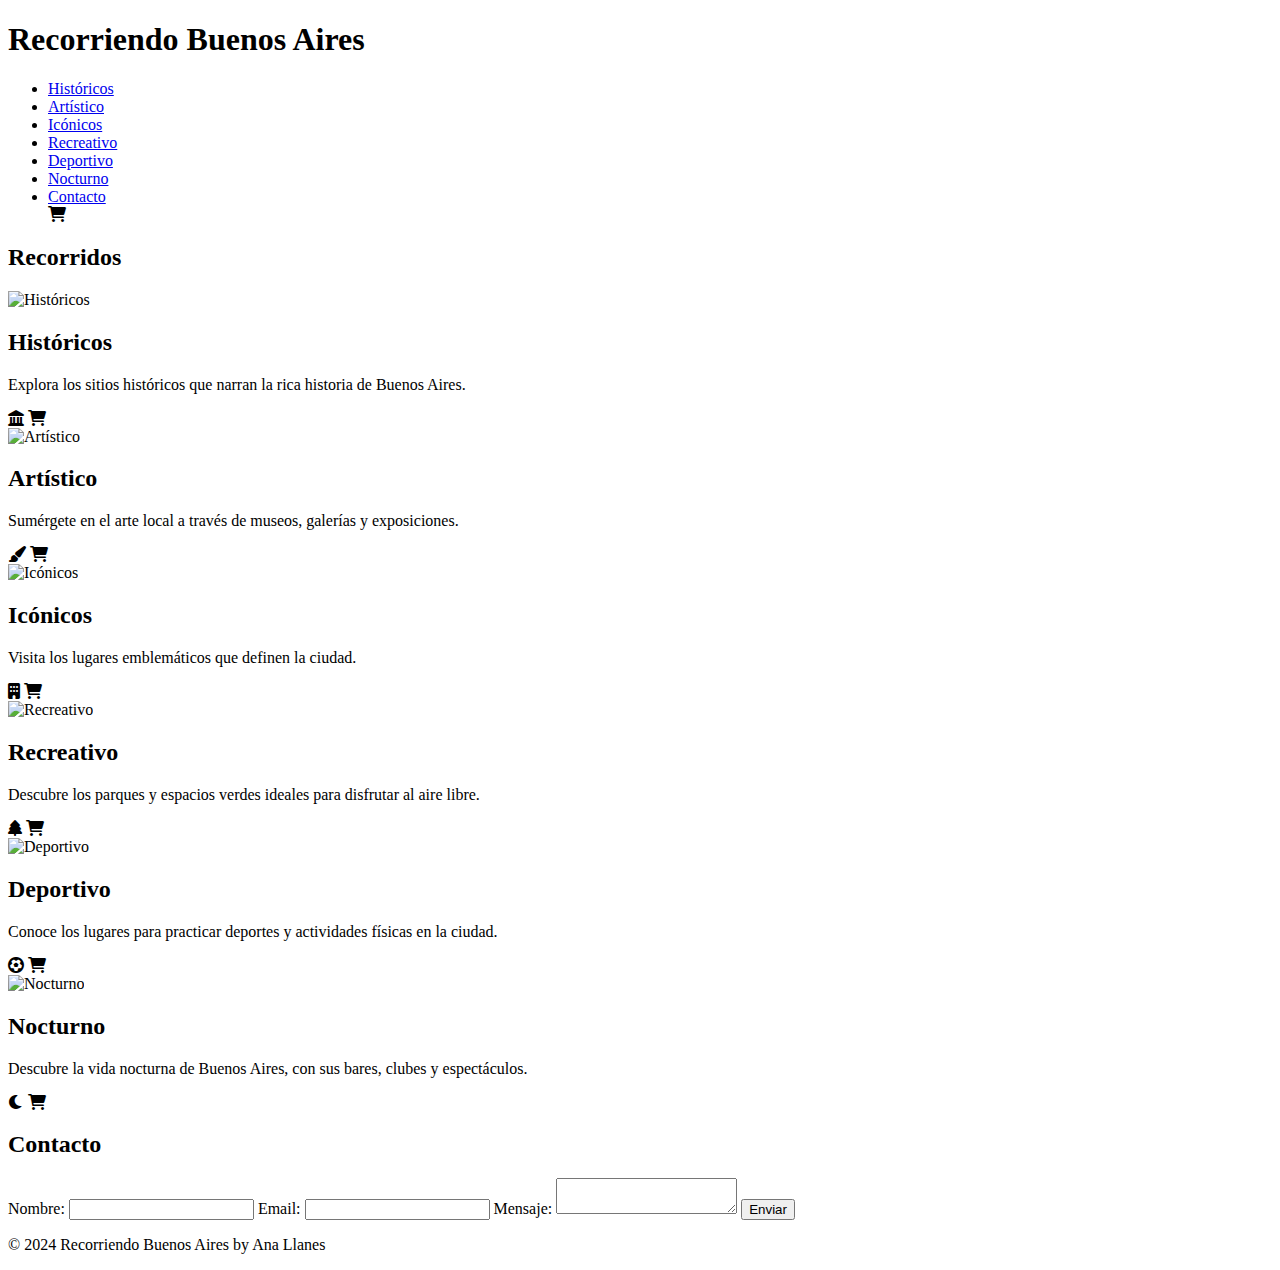
==== index.html @ 47867cd3 "Update index.html" ====
<!DOCTYPE html>
<html lang="es">
<head>
    <meta charset="UTF-8">
    <meta name="viewport" content="width=device-width, initial-scale=1.0">
    <title>Recorriendo Buenos Aires</title>
    <link rel="stylesheet" href="styles.css">
    <link rel="stylesheet" href="https://cdnjs.cloudflare.com/ajax/libs/font-awesome/6.0.0-beta3/css/all.min.css">
</head>
<body>
    <header>
        <h1>Recorriendo Buenos Aires</h1>
        <nav>
            <ul>
                <li><a href="#historicos">Históricos</a></li>
                <li><a href="#artistico">Artístico</a></li>
                <li><a href="#iconicos">Icónicos</a></li>
                <li><a href="#recreativo">Recreativo</a></li>
                <li><a href="#deportivo">Deportivo</a></li>
                <li><a href="#nocturno">Nocturno</a></li>
                <li><a href="#contacto">Contacto</a></li>
                <i class="fa-solid fa-cart-shopping"></i>
            </ul>
        </nav>
    </header>

    <main>
        <div class="card-container">
            <h2>Recorridos</h2>
            <section id="historicos" class="card">
                <img src="https://i.postimg.cc/MppL9zrT/cabildo.jpg" alt="Históricos">
                <h2>Históricos</h2>
                <p>Explora los sitios históricos que narran la rica historia de Buenos Aires.</p>
                <i class="fas fa-landmark"></i>
                <i class="fa-solid fa-cart-shopping"></i>
            </section>

            <section id="artistico" class="card">
                <img src="https://i.postimg.cc/vBDhnvXH/teatro-colon-fachada-noche-gente.jpg" alt="Artístico">
                <h2>Artístico</h2>
                <p>Sumérgete en el arte local a través de museos, galerías y exposiciones.</p>
                <i class="fas fa-paint-brush"></i>
                <i class="fa-solid fa-cart-shopping"></i>
            </section>

            <section id="iconicos" class="card">
                <img src="https://i.postimg.cc/KYdscBck/la-boca-esquina-fachada.jpg" alt="Icónicos">
                <h2>Icónicos</h2>
                <p>Visita los lugares emblemáticos que definen la ciudad.</p>
                <i class="fas fa-building"></i>
                <i class="fa-solid fa-cart-shopping"></i>
            </section>

            <section id="recreativo" class="card">
                <img src="https://i.postimg.cc/g0sR0PHC/reserva-ecologica.jpg" alt="Recreativo">
                <h2>Recreativo</h2>
                <p>Descubre los parques y espacios verdes ideales para disfrutar al aire libre.</p>
                <i class="fas fa-tree"></i>
                <i class="fa-solid fa-cart-shopping"></i>
            </section>

            <section id="deportivo" class="card">
                <img src="https://i.postimg.cc/2ScrjcBH/estadio.jpg" alt="Deportivo">
                <h2>Deportivo</h2>
                <p>Conoce los lugares para practicar deportes y actividades físicas en la ciudad.</p>
                <i class="fas fa-futbol"></i>
                <i class="fa-solid fa-cart-shopping"></i>
            </section>

            <section id="nocturno" class="card">
                <img src="https://i.postimg.cc/C5jypJjx/puente-de-la-mujer.jpg" alt="Nocturno">
                <h2>Nocturno</h2>
                <p>Descubre la vida nocturna de Buenos Aires, con sus bares, clubes y espectáculos.</p>
                <i class="fas fa-moon"></i>
                <i class="fa-solid fa-cart-shopping"></i>
            </section>
        </div>
        <section id="contacto" class="container_contact-area padded-form content-wrapper">
            <h2 class="titulo">Contacto</h2>
            <div class="container_contact-box">  
                <form action="https://formspree.io/f/xyzyjbak" method="POST">
                    <label for="name">Nombre:</label>
                    <input type="text" id="name" name="name" required>
                    
                    <label for="email">Email:</label>
                    <input type="email" id="email" name="email" required>
                    
                    <label for="message">Mensaje:</label>
                    <textarea id="message" name="message" rows="" required></textarea>
                    
                    <button type="submit" class="btn-full">Enviar</button>
                </form>
            </div>
        </section>
    </main>

    <footer>
        <p>&copy; 2024 Recorriendo Buenos Aires by Ana Llanes</p>
    </footer>
</body>
</html>
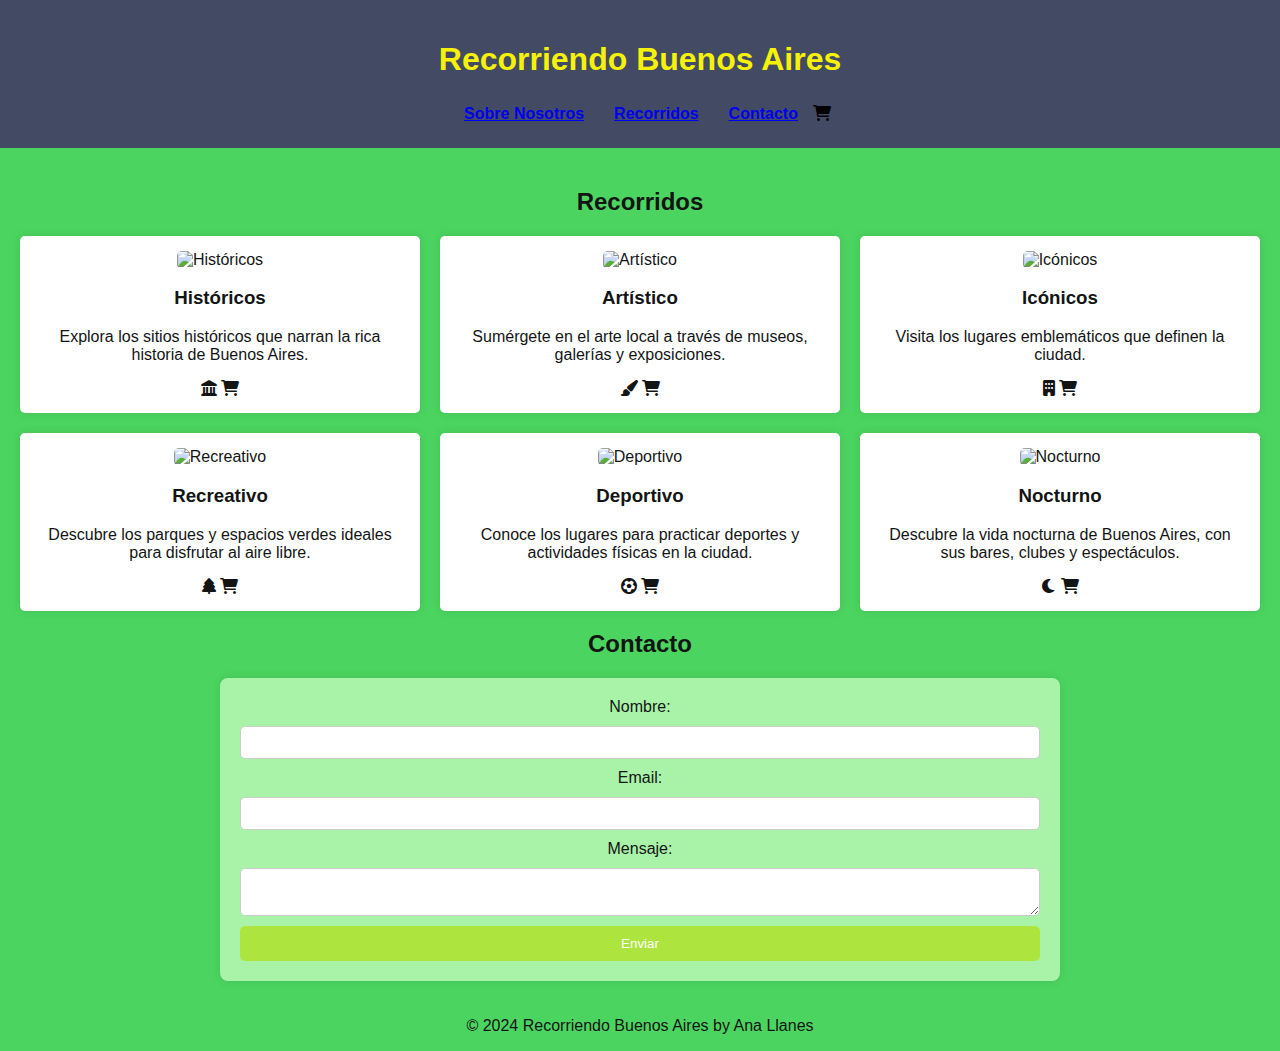
==== commit 03822652: "Update index.html nav" ====
--- a/index.html
+++ b/index.html
@@ -12,12 +12,17 @@
         <h1>Recorriendo Buenos Aires</h1>
         <nav>
             <ul>
-                <li><a href="#historicos">Históricos</a></li>
-                <li><a href="#artistico">Artístico</a></li>
-                <li><a href="#iconicos">Icónicos</a></li>
-                <li><a href="#recreativo">Recreativo</a></li>
-                <li><a href="#deportivo">Deportivo</a></li>
-                <li><a href="#nocturno">Nocturno</a></li>
+                <li><a href="#nosotros">Sobre Nosotros</a></li>
+                <li><a href="#recorridos">Recorridos</a>
+                    <ul>
+                        <li><a href="#historicos">Históricos</a></li>
+                        <li><a href="#artistico">Artístico</a></li>
+                        <li><a href="#iconicos">Icónicos</a></li>
+                        <li><a href="#recreativo">Recreativo</a></li>
+                        <li><a href="#deportivo">Deportivo</a></li>
+                        <li><a href="#nocturno">Nocturno</a></li>
+                    </ul>
+                </li>
                 <li><a href="#contacto">Contacto</a></li>
                 <i class="fa-solid fa-cart-shopping"></i>
             </ul>
@@ -25,11 +30,11 @@
     </header>
 
     <main>
+        <h2>Recorridos</h2>
         <div class="card-container">
-            <h2>Recorridos</h2>
-            <section id="historicos" class="card">
+                        <section id="historicos" class="card">
                 <img src="https://i.postimg.cc/MppL9zrT/cabildo.jpg" alt="Históricos">
-                <h2>Históricos</h2>
+                <h3>Históricos</h3>
                 <p>Explora los sitios históricos que narran la rica historia de Buenos Aires.</p>
                 <i class="fas fa-landmark"></i>
                 <i class="fa-solid fa-cart-shopping"></i>
@@ -37,7 +42,7 @@
 
             <section id="artistico" class="card">
                 <img src="https://i.postimg.cc/vBDhnvXH/teatro-colon-fachada-noche-gente.jpg" alt="Artístico">
-                <h2>Artístico</h2>
+                <h3>Artístico</h3>
                 <p>Sumérgete en el arte local a través de museos, galerías y exposiciones.</p>
                 <i class="fas fa-paint-brush"></i>
                 <i class="fa-solid fa-cart-shopping"></i>
@@ -45,7 +50,7 @@
 
             <section id="iconicos" class="card">
                 <img src="https://i.postimg.cc/KYdscBck/la-boca-esquina-fachada.jpg" alt="Icónicos">
-                <h2>Icónicos</h2>
+                <h3>Icónicos</h3>
                 <p>Visita los lugares emblemáticos que definen la ciudad.</p>
                 <i class="fas fa-building"></i>
                 <i class="fa-solid fa-cart-shopping"></i>
@@ -53,7 +58,7 @@
 
             <section id="recreativo" class="card">
                 <img src="https://i.postimg.cc/g0sR0PHC/reserva-ecologica.jpg" alt="Recreativo">
-                <h2>Recreativo</h2>
+                <h3>Recreativo</h3>
                 <p>Descubre los parques y espacios verdes ideales para disfrutar al aire libre.</p>
                 <i class="fas fa-tree"></i>
                 <i class="fa-solid fa-cart-shopping"></i>
@@ -61,7 +66,7 @@
 
             <section id="deportivo" class="card">
                 <img src="https://i.postimg.cc/2ScrjcBH/estadio.jpg" alt="Deportivo">
-                <h2>Deportivo</h2>
+                <h3>Deportivo</h3>
                 <p>Conoce los lugares para practicar deportes y actividades físicas en la ciudad.</p>
                 <i class="fas fa-futbol"></i>
                 <i class="fa-solid fa-cart-shopping"></i>
@@ -69,7 +74,7 @@
 
             <section id="nocturno" class="card">
                 <img src="https://i.postimg.cc/C5jypJjx/puente-de-la-mujer.jpg" alt="Nocturno">
-                <h2>Nocturno</h2>
+                <h3>Nocturno</h3>
                 <p>Descubre la vida nocturna de Buenos Aires, con sus bares, clubes y espectáculos.</p>
                 <i class="fas fa-moon"></i>
                 <i class="fa-solid fa-cart-shopping"></i>
--- a/styles.css
+++ b/styles.css
@@ -0,0 +1,136 @@
+body {
+    font-family: 'Arial', 'sans-serif';
+    margin: 0;
+    padding: 0;
+    background-color: #4bd45f;
+    color: #131515;
+    text-align: center;
+}
+
+header {
+    background-color: #434a64;
+    color: rgb(246, 242, 5);
+    text-decoration-style: double ;
+    padding: 20px;
+    text-align: center;
+    background-image: url('https://i.postimg.cc/XYwzNx1R/obelisco-noche-gente-luces.jpg');
+    
+}
+nav{
+    color: black;
+    font-family: 'arial';
+    font-weight: bold;
+    display: flex;
+    flex-wrap: wrap;
+    justify-content: space-evenly;
+    align-items: center;
+    padding: 5px;
+}
+nav ul {
+    list-style: none;
+    display: flex;
+    padding: 0;
+    margin: 0;
+    
+}
+
+nav ul li {
+    display: inline-block;
+    margin: 0 15px;
+    position: relative;
+}
+
+
+nav ul li ul {
+    color: rgb(240, 240, 10);
+    text-decoration: none;
+    display: none; /* Oculta los submenús por defecto */
+    position: absolute;
+    top: 100%;
+    left: 0;
+    background-color: #f9f9f9;
+    box-shadow: 0px 8px 16px 0px rgba(0,0,0,0.2);
+}
+
+nav ul li:hover ul {
+    color: rgb(240, 240, 10);
+    text-decoration: overline;
+    display: block; /* Muestra el submenú al pasar el mouse */
+}
+main {
+    padding: 20px;
+    
+}
+.h2{
+    text-align: center;
+    text-size: 2.5em;
+    font-weight: bold;
+}
+
+.card-container {
+    display: grid;
+    grid-template-columns: repeat(3, 1fr);
+    gap: 20px;
+    /*display:flex;
+    flex-wrap: wrap;*/
+}
+
+.card {
+    background: white;
+    padding: 15px;
+    border-radius: 5px;
+    box-shadow: 0 0 10px rgba(0, 0, 0, 0.1);
+    transition: transform 0.2s;
+    text-align: center;
+    
+}
+
+.card img {
+    width: 100%;
+    /* min-width: none;*/
+    max-height:250px;
+    /*min-height: none;*/
+    border-radius: 5px;
+}
+/*@media (max-width:600px){
+    .card-container {
+    grid-template-columns: repeat(1, 1fr);
+}*/
+    
+
+    
+.container_contact-box {
+    max-width: 800px;
+    background-color: #a8f3a8;
+    border-radius: 8px;
+    box-shadow: 0 0 10px rgba(0, 0, 0, 0.1);
+    padding: 20px;
+    margin: 0 auto;
+    
+}
+.card h2, .container_contact-area h2 {
+    text-align: center;
+}
+
+.container_contact-box form {
+    display: flex;
+    flex-direction: column;
+    gap: 10px;
+}
+
+.container_contact-box input,
+.container_contact-box textarea {
+    text-align: 'center';
+    padding: 8px;
+    border: 1px solid #ccc;
+    border-radius: 5px;
+}
+
+.btn-full {
+    background-color: #ade53e;
+    color:white;
+    padding: 10px;
+    border: none;
+    cursor: pointer;
+    border-radius: 5px;
+}
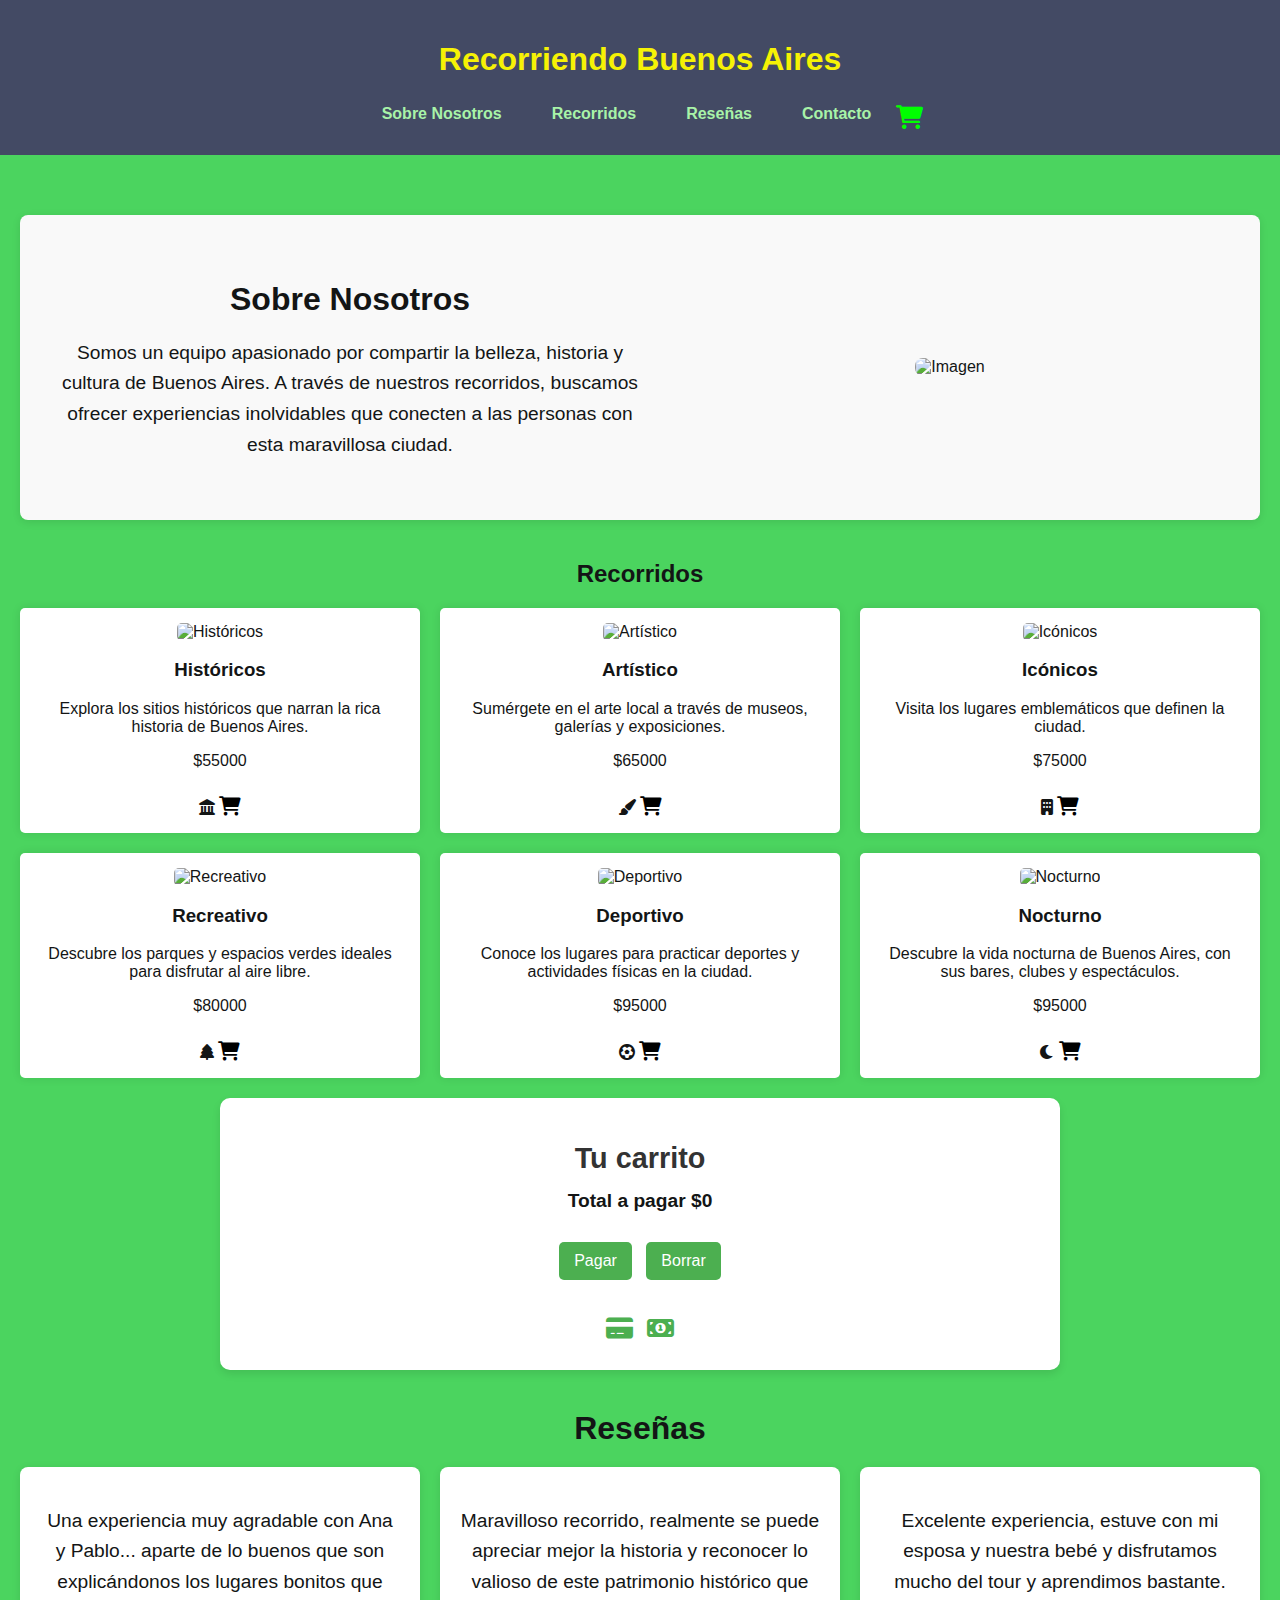
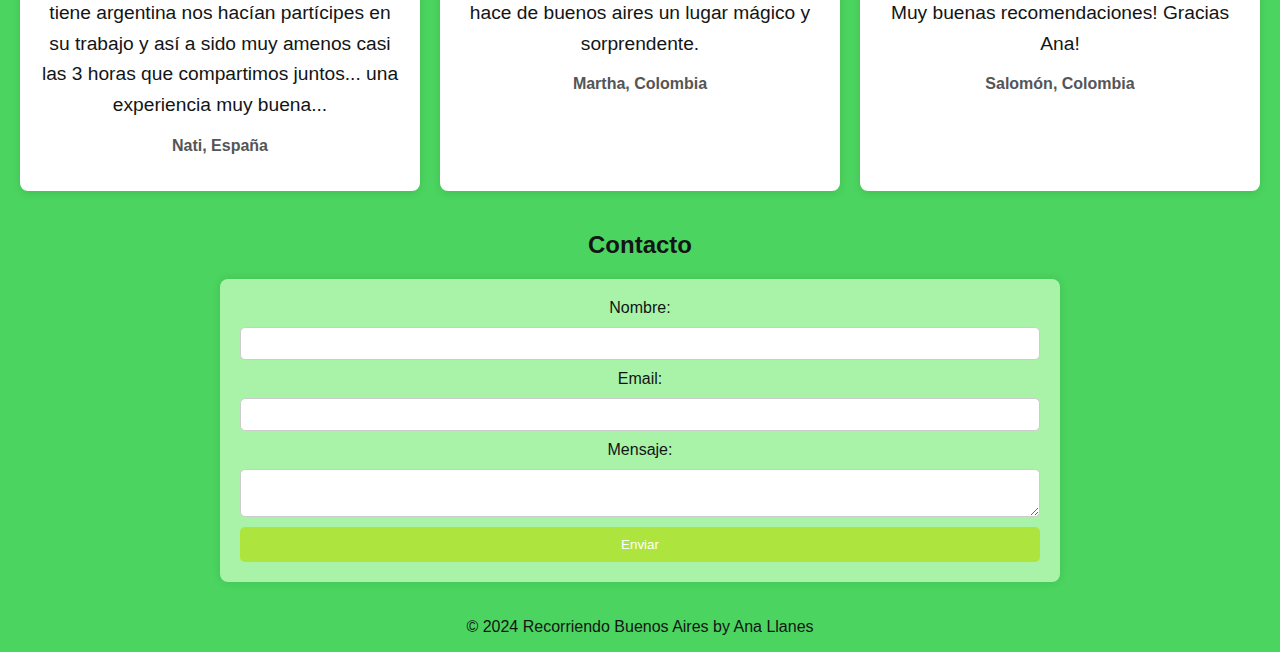
==== commit beb85a9f: "Actualizacion de index y styles" ====
--- a/index.html
+++ b/index.html
@@ -23,63 +23,135 @@
                         <li><a href="#nocturno">Nocturno</a></li>
                     </ul>
                 </li>
+                <li><a href="#reseñas">Reseñas</a></li>
                 <li><a href="#contacto">Contacto</a></li>
-                <i class="fa-solid fa-cart-shopping"></i>
+                <!--<i class="fa-solid fa-cart-shopping"></i>-->
+                <a href="#carrito">
+                    <i class="fas fa-shopping-cart"></i>
+                </a>
             </ul>
         </nav>
     </header>
 
     <main>
+
+        <section id="nosotros" class="sobre-nosotros">
+            <div class="texto">
+                <h2>Sobre Nosotros</h2>
+                <p>Somos un equipo apasionado por compartir la belleza, historia y cultura de Buenos Aires. A través de nuestros recorridos, buscamos ofrecer experiencias inolvidables que conecten a las personas con esta maravillosa ciudad.</p>
+            </div>
+            <div class="imagen">
+                <img src="https://i.postimg.cc/MppL9zrT/cabildo.jpg" alt="Imagen">
+            </div>
+        </section>
+    
+
         <h2>Recorridos</h2>
         <div class="card-container">
-                        <section id="historicos" class="card">
+            <section id="historicos" class="card">
                 <img src="https://i.postimg.cc/MppL9zrT/cabildo.jpg" alt="Históricos">
                 <h3>Históricos</h3>
                 <p>Explora los sitios históricos que narran la rica historia de Buenos Aires.</p>
+                <p>$55000</p>
                 <i class="fas fa-landmark"></i>
-                <i class="fa-solid fa-cart-shopping"></i>
+                <a href="#carrito" class="cart-link" title="Agregar al carrito">
+                    <i class="fa-solid fa-cart-shopping"></i>
+                </a>
             </section>
 
             <section id="artistico" class="card">
                 <img src="https://i.postimg.cc/vBDhnvXH/teatro-colon-fachada-noche-gente.jpg" alt="Artístico">
                 <h3>Artístico</h3>
                 <p>Sumérgete en el arte local a través de museos, galerías y exposiciones.</p>
+                <p>$65000</p>
                 <i class="fas fa-paint-brush"></i>
-                <i class="fa-solid fa-cart-shopping"></i>
+                <a href="#carrito" class="cart-link" title="Agregar al carrito">
+                    <i class="fa-solid fa-cart-shopping"></i>
+                </a>
             </section>
 
             <section id="iconicos" class="card">
                 <img src="https://i.postimg.cc/KYdscBck/la-boca-esquina-fachada.jpg" alt="Icónicos">
                 <h3>Icónicos</h3>
                 <p>Visita los lugares emblemáticos que definen la ciudad.</p>
+                <p>$75000</p>
                 <i class="fas fa-building"></i>
-                <i class="fa-solid fa-cart-shopping"></i>
+                <a href="#carrito" class="cart-link" title="Agregar al carrito">
+                    <i class="fa-solid fa-cart-shopping"></i>
+                </a>
             </section>
 
             <section id="recreativo" class="card">
                 <img src="https://i.postimg.cc/g0sR0PHC/reserva-ecologica.jpg" alt="Recreativo">
                 <h3>Recreativo</h3>
                 <p>Descubre los parques y espacios verdes ideales para disfrutar al aire libre.</p>
+                <p>$80000</p>
                 <i class="fas fa-tree"></i>
-                <i class="fa-solid fa-cart-shopping"></i>
+                <a href="#carrito" class="cart-link" title="Agregar al carrito">
+                    <i class="fa-solid fa-cart-shopping"></i>
+                </a>
             </section>
 
             <section id="deportivo" class="card">
                 <img src="https://i.postimg.cc/2ScrjcBH/estadio.jpg" alt="Deportivo">
                 <h3>Deportivo</h3>
                 <p>Conoce los lugares para practicar deportes y actividades físicas en la ciudad.</p>
+                <p>$95000</p>
                 <i class="fas fa-futbol"></i>
-                <i class="fa-solid fa-cart-shopping"></i>
+                <a href="#carrito" class="cart-link" title="Agregar al carrito">
+                    <i class="fa-solid fa-cart-shopping"></i>
+                </a>
             </section>
 
             <section id="nocturno" class="card">
                 <img src="https://i.postimg.cc/C5jypJjx/puente-de-la-mujer.jpg" alt="Nocturno">
                 <h3>Nocturno</h3>
                 <p>Descubre la vida nocturna de Buenos Aires, con sus bares, clubes y espectáculos.</p>
+                <p>$95000</p>
                 <i class="fas fa-moon"></i>
-                <i class="fa-solid fa-cart-shopping"></i>
+                <a href="#carrito" class="cart-link" title="Agregar al carrito">
+                    <i class="fa-solid fa-cart-shopping"></i>
+                </a>
             </section>
         </div>
+
+        <!-- CARRITO -->
+        <section id="carrito" class="container_cart-area content-wrapper">
+            <h2 class="titulo">Tu carrito</h2>
+            <div class="cart-items">                
+                <ul></ul>
+                <p>Total a pagar $0</p>    
+            </div>            
+            <div>
+                <button id="btn_pagar" type="submit" class="btn-full">Pagar</button>
+                <button id="btn_borrar" type="submit" class="btn-full">Borrar</button>
+            <p id="mensajeCarrito"></p>
+            </div>
+            <div class="payment-icons">
+                <i class="fas fa-credit-card"></i>
+                <i class="fas fa-money-bill-alt"></i>                                
+            </div>
+        </section>
+
+        <!-- RESEÑAS -->
+        <section id="reseñas" class="reseñas">
+            <h2>Reseñas</h2>
+            <div class="reseñas-grid">
+                <div class="card-reseña">
+                    <p>Una experiencia muy agradable con Ana y Pablo... aparte de lo buenos que son explicándonos los lugares bonitos que tiene argentina nos hacían partícipes en su trabajo y así a sido muy amenos casi las 3 horas que compartimos juntos... una experiencia muy buena...</p>
+                    <h3>Nati, España</h3>
+                </div>
+                <div class="card-reseña">
+                    <p>Maravilloso recorrido, realmente se puede apreciar mejor la historia y reconocer lo valioso de este patrimonio histórico que hace de buenos aires un lugar mágico y sorprendente.</p>
+                    <h3>Martha, Colombia</h3>
+                </div>
+                <div class="card-reseña">
+                    <p>Excelente experiencia, estuve con mi esposa y nuestra bebé y disfrutamos mucho del tour y aprendimos bastante. Muy buenas recomendaciones! Gracias Ana!</p>
+                    <h3>Salomón, Colombia</h3>
+                </div>
+            </div>
+        </section>
+
         <section id="contacto" class="container_contact-area padded-form content-wrapper">
             <h2 class="titulo">Contacto</h2>
             <div class="container_contact-box">  
@@ -102,5 +174,6 @@
     <footer>
         <p>&copy; 2024 Recorriendo Buenos Aires by Ana Llanes</p>
     </footer>
+    <script src="script.js"></script>
 </body>
 </html>
--- a/styles.css
+++ b/styles.css
@@ -57,6 +57,30 @@
     text-decoration: overline;
     display: block; /* Muestra el submenú al pasar el mouse */
 }
+
+nav ul li a {
+    text-decoration: none;
+    color: #a8f3a8;
+    padding: 5px 10px;
+    transition: color 0.3s ease, background-color 0.3s ease;
+}
+
+nav ul li a:hover {
+    color: #FFD700; 
+    /*background-color: #000000; */
+    border-radius: 5px;
+}
+
+nav a i {
+    color: #00FF00; 
+    font-size: 1.5em; 
+    transition: color 0.3s ease;
+}
+
+nav a i:hover {
+    color: #FFD700; /* Amarillo */
+}
+
 main {
     padding: 20px;
     
@@ -92,6 +116,20 @@
     /*min-height: none;*/
     border-radius: 5px;
 }
+
+.cart-link {
+    text-decoration: none;
+    color: #000;
+    font-size: 1.2em;
+    margin-top: 10px;
+    display: inline-block;
+    transition: color 0.2s;
+}
+
+.cart-link:hover {
+    color: #a8f3a8;
+}
+
 /*@media (max-width:600px){
     .card-container {
     grid-template-columns: repeat(1, 1fr);
@@ -134,3 +172,140 @@
     cursor: pointer;
     border-radius: 5px;
 }
+
+
+/*sobre nosotros*/
+
+.sobre-nosotros {
+    display: flex;
+    align-items: center;
+    justify-content: space-between;
+    margin: 40px 0;
+    padding: 20px;
+    background-color: #f9f9f9;
+    border-radius: 8px;
+    box-shadow: 0 2px 8px rgba(0, 0, 0, 0.1);
+}
+
+.sobre-nosotros .texto {
+    flex: 1;
+    padding: 20px;
+}
+
+.sobre-nosotros .texto h2 {
+    font-size: 2rem;
+    margin-bottom: 10px;
+}
+
+.sobre-nosotros .texto p {
+    font-size: 1.2rem;
+    line-height: 1.6;
+}
+
+.sobre-nosotros .imagen {
+    flex: 1;
+    text-align: center;
+}
+
+.sobre-nosotros .imagen img {
+    max-width: 100%;
+    border-radius: 8px;
+}
+
+/*carrito*/
+.container_cart-area {
+    background-color: #ffffff; 
+    margin: 20px auto; 
+    padding: 20px; 
+    border-radius: 10px; 
+    box-shadow: 0 4px 8px rgba(0, 0, 0, 0.1); 
+    max-width: 800px; 
+    text-align: center; 
+}
+
+.container_cart-area .titulo {
+    font-size: 1.8em;
+    margin-bottom: 15px;
+    color: #333;
+}
+
+.container_cart-area .cart-items ul {
+    list-style: none;
+    padding: 0;
+    margin: 10px 0;
+}
+
+.container_cart-area .cart-items p {
+    font-weight: bold;
+    font-size: 1.2em;
+    margin-top: 15px;
+}
+
+.container_cart-area button {
+    background-color: #4caf50; 
+    color: white;
+    border: none;
+    padding: 10px 15px;
+    margin: 10px 5px;
+    border-radius: 5px;
+    cursor: pointer;
+    font-size: 1em;
+}
+
+.container_cart-area button:hover {
+    background-color: #45a049; 
+}
+
+.container_cart-area .payment-icons i {
+    font-size: 1.5em;
+    margin: 10px 5px;
+    color: #4caf50;
+}
+
+.container_cart-area .payment-icons i:hover {
+    color: #333; 
+}
+
+/*.btn-full {
+    background-color: #e53e3e;
+    color: #fff;
+    padding: 10px;
+    border-color: #e53e3e;
+    cursor: pointer;
+    border-radius: 5px;*/
+
+/*reseñas*/
+.reseñas {
+    margin: 40px 0;
+    text-align: center;
+}
+
+.reseñas h2 {
+    font-size: 2rem;
+    margin-bottom: 20px;
+}
+
+.reseñas-grid {
+    display: grid;
+    grid-template-columns: repeat(auto-fit, minmax(300px, 1fr));
+    gap: 20px;
+}
+
+.card-reseña {
+    background-color: #ffffff;
+    border-radius: 8px;
+    box-shadow: 0 2px 8px rgba(0, 0, 0, 0.1);
+    padding: 20px;
+    text-align: center;
+}
+
+.card-reseña p {
+    font-size: 1.2rem;
+    line-height: 1.6;
+    margin-bottom: 15px;
+}
+
+.card-reseña h3 {
+    font-size: 1rem;
+    color: #555;
+}